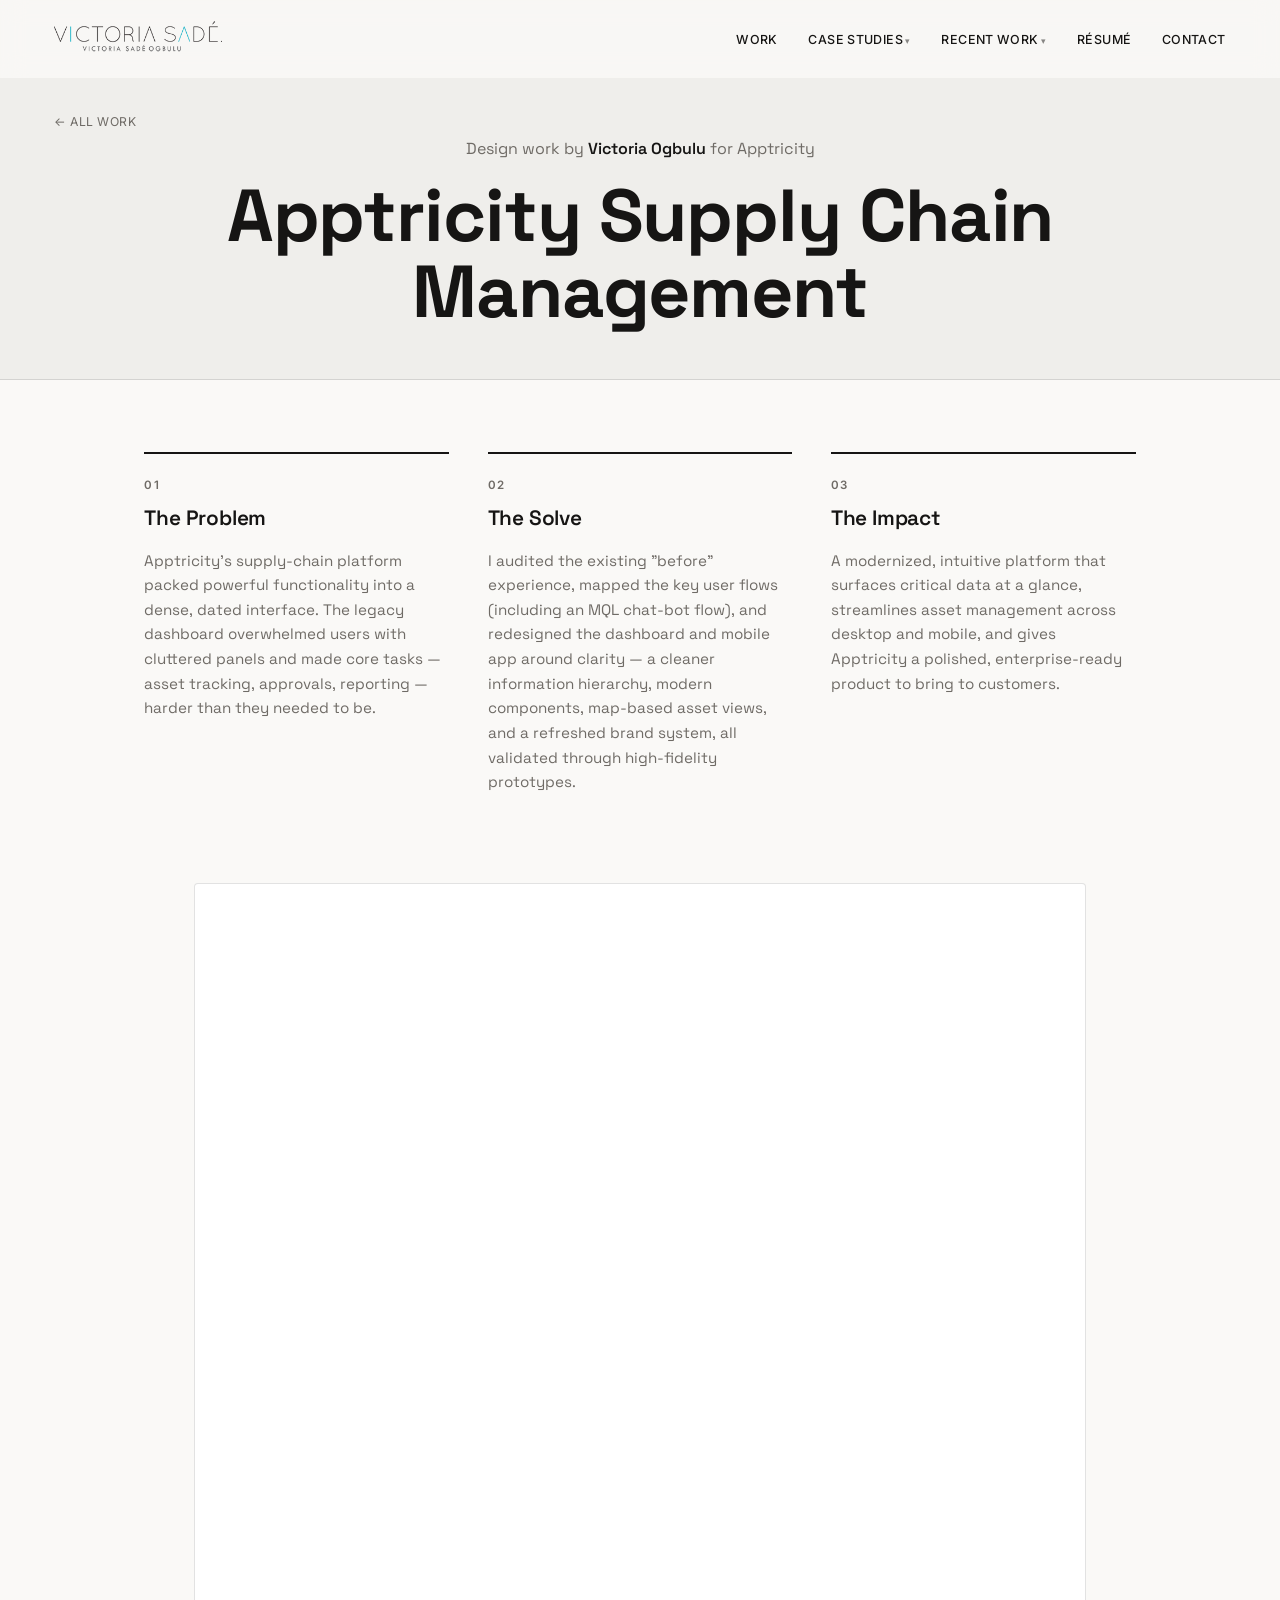
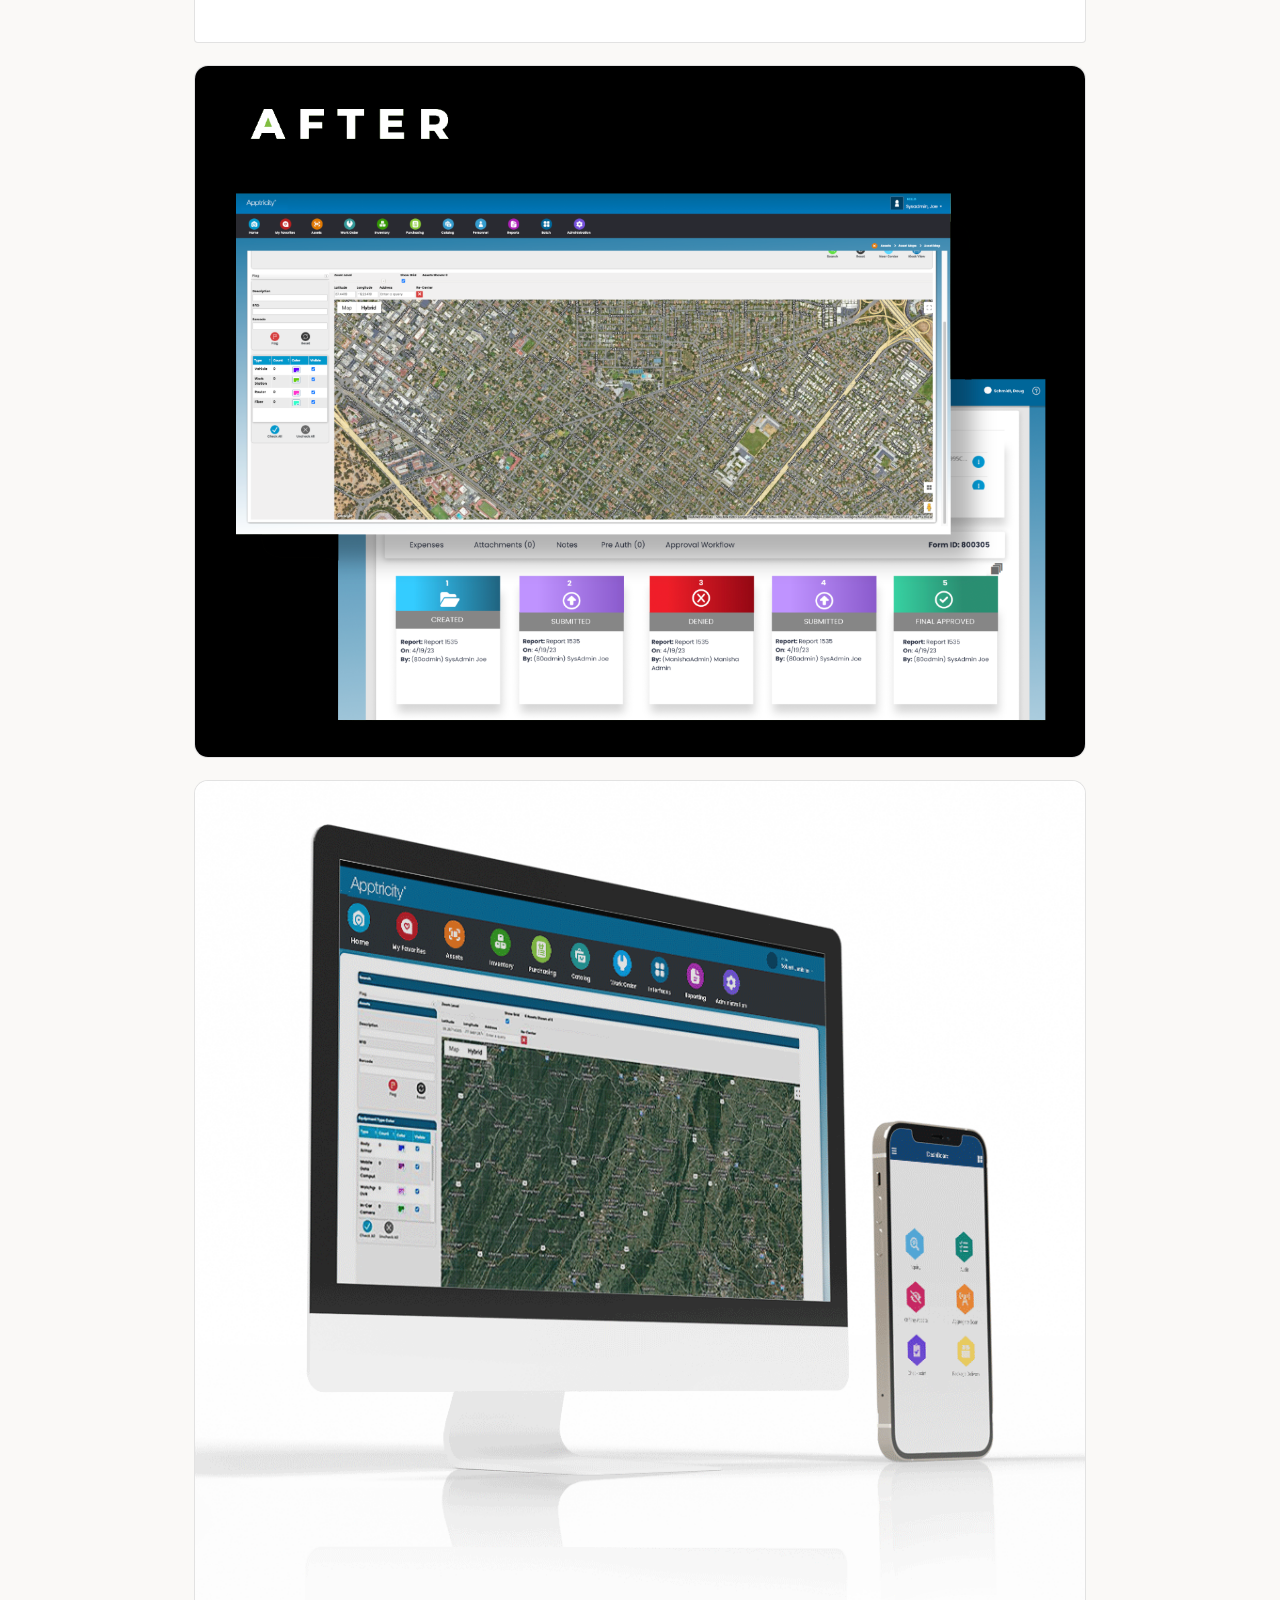
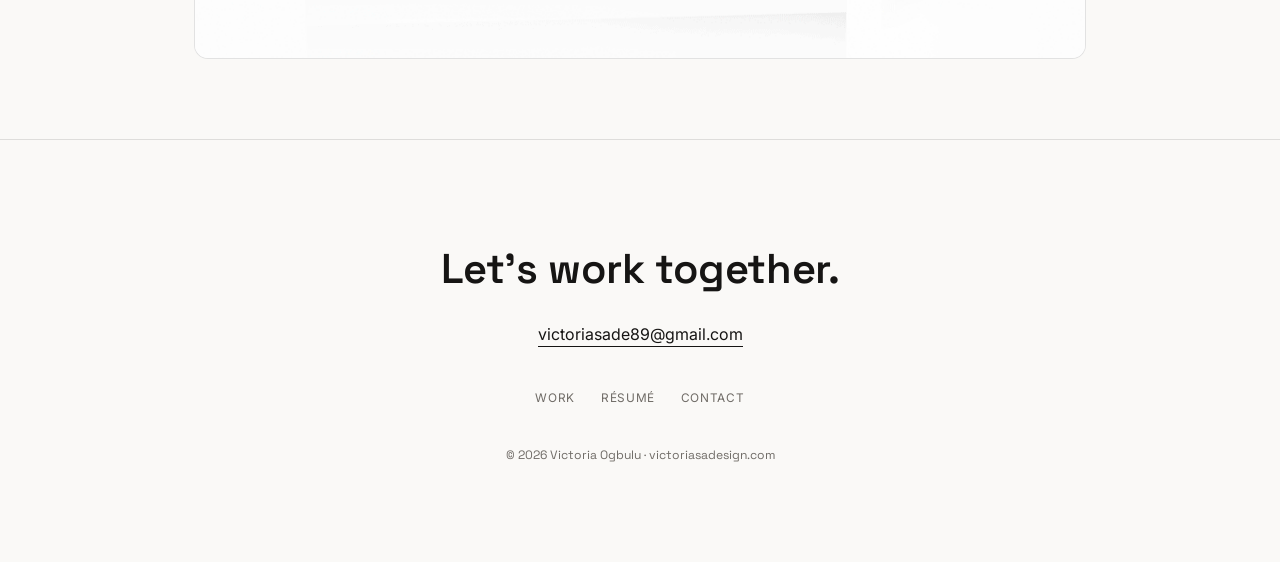
==== apptricity.html @ 8e35b12e "victoriasadesign portfolio site Static portfolio: home, plus Mary Kay, Apptricity, Mouser and Sunrid" ====
<!DOCTYPE html>
<html lang="en">
<head>
<meta charset="UTF-8" />
<meta name="viewport" content="width=device-width, initial-scale=1.0" />
<title>Apptricity — victoriasadesign.com</title>
<meta name="description" content="UI/UX design, user flows and brand assets for Apptricity Supply Chain Management by Victoria Ogbulu." />
<link rel="icon" type="image/png" href="images/vo.png" />
<link rel="preconnect" href="https://fonts.googleapis.com" />
<link rel="preconnect" href="https://fonts.gstatic.com" crossorigin />
<link href="https://fonts.googleapis.com/css2?family=Inter:wght@300;400;500;600&family=Space+Grotesk:wght@300;400;500;600;700&display=swap" rel="stylesheet" />
<link rel="stylesheet" href="project.css" />
</head>
<body>
<header id="hdr">
  <a class="brand" href="index.html" aria-label="Victoria Sadé home"><img src="images/header.webp" alt="Victoria Sadé" /></a>
  <button class="nav-toggle" aria-label="Menu" onclick="document.body.classList.toggle('nav-open')">≡</button>
  <nav><ul>
    <li><a href="index.html#work">Work</a></li>
    <li class="nav-folder" tabindex="0"><span>Case Studies</span>
      <div class="drop"><a href="mary-kay-cosmetics.html">Mary Kay Cosmetics</a></div>
    </li>
    <li class="nav-folder" tabindex="0"><span>Recent Work</span>
      <div class="drop">
        <a href="sunrider.html">Sunrider</a>
        <a class="here" href="apptricity.html">Apptricity</a>
        <a href="mary-kay.html">Mary Kay</a>
        <a href="mouser.html">Mouser</a>
      </div>
    </li>
    <li><a href="resume.pdf" target="_blank" rel="noopener">Résumé</a></li>
    <li><a href="mailto:victoriasade89@gmail.com">Contact</a></li>
  </ul></nav>
</header>

<main>
  <section class="p-band">
    <a class="p-back" href="index.html#work">← All work</a>
    <p class="byline">Design work by <b>Victoria Ogbulu</b> for Apptricity</p>
    <h1>Apptricity Supply Chain Management</h1>
  </section>
  <section class="impact">
    <div class="impact-item">
      <span class="impact-num">01</span>
      <h2>The Problem</h2>
      <p>Apptricity's supply-chain platform packed powerful functionality into a dense, dated interface. The legacy dashboard overwhelmed users with cluttered panels and made core tasks — asset tracking, approvals, reporting — harder than they needed to be.</p>
    </div>
    <div class="impact-item">
      <span class="impact-num">02</span>
      <h2>The Solve</h2>
      <p>I audited the existing "before" experience, mapped the key user flows (including an MQL chat-bot flow), and redesigned the dashboard and mobile app around clarity — a cleaner information hierarchy, modern components, map-based asset views, and a refreshed brand system, all validated through high-fidelity prototypes.</p>
    </div>
    <div class="impact-item">
      <span class="impact-num">03</span>
      <h2>The Impact</h2>
      <p>A modernized, intuitive platform that surfaces critical data at a glance, streamlines asset management across desktop and mobile, and gives Apptricity a polished, enterprise-ready product to bring to customers.</p>
    </div>
  </section>

  <section class="p-media">
    <div class="figframe figframe--tall"><iframe title="Apptricity Asset Mobile Refresh prototype" loading="lazy" allowfullscreen src="https://embed.figma.com/proto/PTMqcDIQ4zmOw6ZDgvmaWs/Asset-Mobile-Refresh--Copy-?node-id=310-1631&scaling=scale-down&content-scaling=fixed&page-id=310%3A1618&starting-point-node-id=310%3A1631&embed-host=share"></iframe></div>
    <img src="images/projects/apptricity/02.png" alt="Apptricity dashboard — before and after redesign" loading="lazy" />
    <img src="images/projects/apptricity/04.png" alt="Apptricity desktop and mobile app" loading="lazy" />
  </section>
</main>

<footer>
  <div class="cta">Let's work together.</div>
  <a class="mail" href="mailto:victoriasade89@gmail.com">victoriasade89@gmail.com</a>
  <div class="foot-nav"><a href="index.html#work">Work</a><a href="resume.pdf" target="_blank" rel="noopener">Résumé</a><a href="mailto:victoriasade89@gmail.com">Contact</a></div>
  <div class="copy">© <span id="yr"></span> Victoria Ogbulu · victoriasadesign.com</div>
</footer>
<script>const h=document.getElementById('hdr');addEventListener('scroll',()=>h.classList.toggle('scrolled',scrollY>10));document.getElementById('yr').textContent=new Date().getFullYear();document.querySelectorAll('nav a').forEach(a=>a.addEventListener('click',()=>document.body.classList.remove('nav-open')));</script>
<script src="anim.js"></script>
</body>
</html>
---- project.css ----
:root{
  --bg:#faf9f7;--bg-2:#ffffff;--ink:#161514;--mut:#6f6b66;
  --line:rgba(22,21,20,.12);
  --disp:"Space Grotesk","Inter",-apple-system,BlinkMacSystemFont,"Segoe UI",sans-serif;
  --ui:"Inter",-apple-system,BlinkMacSystemFont,"Segoe UI",sans-serif;
  --body:"Space Grotesk","Inter",-apple-system,BlinkMacSystemFont,"Segoe UI",sans-serif;
}
*{margin:0;padding:0;box-sizing:border-box}
html{scroll-behavior:smooth}
body{background:var(--bg);color:var(--ink);font-family:var(--body);line-height:1.6;-webkit-font-smoothing:antialiased;overflow-x:hidden}
a{color:inherit;text-decoration:none}
img{display:block;max-width:100%}

/* header / nav (identical to homepage) */
header{position:fixed;top:0;left:0;right:0;z-index:100;display:flex;align-items:center;justify-content:space-between;padding:1.1rem clamp(1.2rem,5vw,3.4rem);background:rgba(250,249,247,.82);backdrop-filter:blur(12px);border-bottom:1px solid transparent;transition:border-color .3s,padding .3s}
header.scrolled{border-bottom-color:var(--line);padding-top:.8rem;padding-bottom:.8rem}
.brand{display:flex;align-items:center;gap:.6rem}
.brand img{height:42px;width:auto}
nav ul{list-style:none;display:flex;align-items:center;gap:clamp(1rem,2.4vw,2.1rem)}
nav a,.nav-folder>span{font-family:var(--ui);font-size:.78rem;font-weight:500;letter-spacing:.03em;text-transform:uppercase;color:var(--ink);cursor:pointer;padding:.3rem 0;position:relative;white-space:nowrap}
nav a::after{content:"";position:absolute;left:0;right:100%;bottom:-2px;height:1px;background:var(--ink);transition:right .28s ease}
nav a:hover::after{right:0}
.nav-folder{position:relative}
.nav-folder>span::after{content:" ▾";opacity:.5;font-size:.7em}
.nav-folder .drop{position:absolute;top:100%;left:50%;transform:translateX(-50%) translateY(6px);background:var(--bg-2);border:1px solid var(--line);border-radius:10px;padding:.5rem;min-width:190px;display:flex;flex-direction:column;gap:.1rem;opacity:0;visibility:hidden;transition:.2s;box-shadow:0 18px 40px -18px rgba(0,0,0,.25)}
.nav-folder:hover .drop,.nav-folder:focus-within .drop{opacity:1;visibility:visible;transform:translateX(-50%) translateY(4px)}
.drop a{padding:.5rem .7rem;border-radius:7px;text-transform:none;letter-spacing:0;font-size:.82rem}
.drop a::after{display:none}
.drop a:hover{background:var(--bg)}
.drop a.here{background:var(--bg);font-weight:600}
.nav-toggle{display:none;background:none;border:0;cursor:pointer;font-family:var(--disp);font-size:1.3rem}

/* project hero */
.p-hero{padding:9rem clamp(1.2rem,5vw,3.4rem) 2.5rem;max-width:1000px;margin:0 auto}
.p-back{font-family:var(--ui);font-size:.76rem;letter-spacing:.04em;text-transform:uppercase;color:var(--mut);display:inline-block;margin-bottom:1.6rem}
.p-back:hover{color:var(--ink)}
.p-eyebrow{font-family:var(--ui);font-size:.74rem;letter-spacing:.3em;text-transform:uppercase;color:var(--mut);margin-bottom:1rem}
.p-hero h1{font-family:var(--disp);font-weight:700;letter-spacing:-.015em;line-height:1.05;font-size:clamp(2.2rem,6vw,4rem);max-width:16ch}
.p-hero .p-meta{margin-top:1.4rem;display:flex;flex-wrap:wrap;gap:.6rem 1.4rem;font-family:var(--ui);font-size:.82rem;color:var(--mut)}
.p-hero .p-meta b{color:var(--ink);font-weight:600}
.p-hero .p-desc{margin-top:1.4rem;max-width:60ch;color:var(--mut);font-size:1.02rem}

/* project media stack */
.p-media{max-width:1000px;margin:0 auto;padding:1rem clamp(1.2rem,5vw,3.4rem) 2rem;display:flex;flex-direction:column;gap:1.4rem}
.p-media img{width:100%;height:auto;border-radius:14px;border:1px solid var(--line);background:#fff}

/* centered feature hero on a light band (matches live project template) */
.p-band{position:relative;background:#efeeeb;padding:8.5rem clamp(1.2rem,5vw,3.4rem) 3rem;text-align:center;border-bottom:1px solid var(--line)}
.p-band .p-back{position:absolute;top:7rem;left:clamp(1.2rem,5vw,3.4rem);margin:0}
.p-band .byline{font-family:var(--body);font-size:1rem;color:var(--mut);margin-bottom:1rem}
.p-band .byline b{color:var(--ink);font-weight:600}
.p-band h1{font-family:var(--disp);font-weight:700;letter-spacing:-.015em;line-height:1.04;font-size:clamp(2.2rem,6.5vw,4.6rem)}

/* two-up gallery — masonry so uneven-height emails pack tightly */
.p-media.grid2{display:block;column-count:2;column-gap:1.1rem;max-width:1120px;padding-top:2.4rem}
.p-media.grid2 img{border:0;border-radius:3px;margin:0 0 1.1rem;break-inside:avoid}
@media(max-width:680px){.p-media.grid2{column-count:1}}

/* title over a background-image banner (Mary Kay, Mouser) */
.p-band--img{background-size:cover;background-position:center;background-color:#f4dbe4}
/* overview / byline sub-band under an image banner */
.p-subband{background:#efeeeb;text-align:center;padding:2.6rem clamp(1.2rem,5vw,3.4rem) 3rem;border-bottom:1px solid var(--line)}
.p-subband .over{font-family:var(--body);font-size:.92rem;color:var(--ink);margin-bottom:1rem}
.p-subband .byline{font-family:var(--body);font-size:1rem;color:var(--ink)}
.p-subband .byline b{font-weight:600}

/* three-up row (Mouser) */
.p-media.grid3{display:grid;grid-template-columns:repeat(3,1fr);gap:1.1rem;max-width:1120px;padding-top:2.4rem;align-items:start}
.p-media.grid3 img{border:0;border-radius:3px}
@media(max-width:760px){.p-media.grid3{grid-template-columns:1fr;max-width:560px}}

/* figma prototype embeds */
.p-media.figma2{display:grid;grid-template-columns:1fr 1fr;gap:2.2rem 1.4rem;max-width:1120px;padding-top:2.4rem;align-items:start}
.p-media.figma2 figure{margin:0}
.p-media.figma2 figcaption{font-family:var(--body);font-weight:600;font-size:.92rem;text-align:center;margin-bottom:.8rem}
.figframe{width:100%;height:640px;border:1px solid var(--line);border-radius:4px;overflow:hidden;background:#fff}
.figframe iframe{width:100%;height:100%;border:0;display:block}
.figframe--tall{height:760px}
@media(max-width:680px){.p-media.figma2{grid-template-columns:1fr}.figframe{height:520px}}

/* two-up captioned prototype gallery (Mary Kay) */
.p-media.grid2cap{display:grid;grid-template-columns:1fr 1fr;gap:2rem 1.4rem;max-width:1120px;padding-top:2.4rem;align-items:start}
.p-media.grid2cap figure{margin:0}
.p-media.grid2cap figcaption{font-family:var(--body);font-weight:600;font-size:.92rem;text-align:center;margin-bottom:.8rem}
.p-media.grid2cap img{border:1px solid var(--line);border-radius:3px}
@media(max-width:680px){.p-media.grid2cap{grid-template-columns:1fr}}

/* footer (identical to homepage) */
footer{padding:clamp(3.5rem,8vw,6rem) clamp(1.2rem,5vw,3.4rem);border-top:1px solid var(--line);text-align:center;margin-top:3rem}
footer .cta{font-family:var(--disp);font-weight:600;font-size:clamp(1.6rem,4.5vw,2.6rem);letter-spacing:-.01em;margin-bottom:1.2rem}
footer .mail{font-family:var(--ui);font-size:1rem;border-bottom:1px solid var(--ink);padding-bottom:2px}
footer .foot-nav{margin-top:2.6rem;display:flex;gap:1.6rem;justify-content:center;flex-wrap:wrap;font-family:var(--ui);font-size:.74rem;letter-spacing:.06em;text-transform:uppercase;color:var(--mut)}
footer .copy{margin-top:2.4rem;font-size:.76rem;color:var(--mut)}

@media(max-width:820px){
  .nav-toggle{display:block}
  nav ul{position:fixed;top:0;right:0;height:100vh;width:min(78vw,320px);flex-direction:column;align-items:flex-start;justify-content:center;gap:1.4rem;padding:2rem;background:var(--bg-2);border-left:1px solid var(--line);transform:translateX(100%);transition:transform .35s cubic-bezier(.16,1,.3,1)}
  body.nav-open nav ul{transform:translateX(0)}
  body.nav-open{overflow:hidden}
  .nav-folder .drop{position:static;transform:none;opacity:1;visibility:visible;box-shadow:none;border:0;padding:.3rem 0 .3rem .8rem;min-width:0}
  .nav-folder>span::after{content:""}
}

/* ===== case study page ===== */
.cs-hero{background:#efeeeb;padding:8rem clamp(1.2rem,5vw,3.4rem) 3.5rem;position:relative;border-bottom:1px solid var(--line)}
.cs-hero .p-back{position:absolute;top:6.5rem;left:clamp(1.2rem,5vw,3.4rem);margin:0}
.cs-hero-grid{max-width:1100px;margin:0 auto;display:grid;grid-template-columns:1.25fr 1fr;gap:2.6rem;align-items:center}
.cs-hero h1{font-family:var(--disp);font-weight:700;font-size:clamp(2rem,5vw,3.4rem);letter-spacing:-.015em;line-height:1.05;margin-bottom:1rem}
.cs-eyebrow{font-family:var(--ui);text-transform:uppercase;letter-spacing:.14em;font-size:.72rem;color:var(--mut);margin-bottom:1.3rem}
.cs-hero-grid p{color:var(--mut);margin-bottom:1rem;max-width:54ch;font-size:.98rem}
.cs-hero-grid img{width:100%;border-radius:8px;border:1px solid var(--line)}
@media(max-width:760px){.cs-hero-grid{grid-template-columns:1fr}}

.cs-full{width:100%;display:block}

.cs-info{max-width:1100px;margin:0 auto;padding:clamp(3rem,7vw,5rem) clamp(1.2rem,5vw,3.4rem);display:grid;grid-template-columns:1fr 1fr;gap:3rem}
.cs-info h2{font-family:var(--disp);font-weight:600;font-size:1.45rem;margin:0 0 .7rem}
.cs-info h2.mt{margin-top:2.2rem}
.cs-info h3{font-family:var(--disp);font-weight:600;font-size:1.15rem;margin:1.8rem 0 .45rem}
.cs-info h3.first{margin-top:0}
.cs-info p{color:var(--mut);margin-bottom:.6rem;font-size:.96rem}
.cs-info ul{color:var(--mut);padding-left:1.1rem;margin-top:.7rem;font-size:.96rem}
.cs-info li{margin-bottom:.4rem}
.cs-tools{display:flex;gap:1rem;align-items:center;margin-top:.4rem}
.cs-tools img{width:40px;height:40px;object-fit:contain}
@media(max-width:760px){.cs-info{grid-template-columns:1fr;gap:1.4rem}}

.cs-phone{background:#f4dbe4}
.cs-phone img{width:100%;max-width:1100px;margin:0 auto;display:block}

.cs-section{max-width:1100px;margin:0 auto;padding:clamp(3rem,7vw,5rem) clamp(1.2rem,5vw,3.4rem)}
.cs-section.bt{border-top:1px solid var(--line)}
.cs-section h2{font-family:var(--disp);font-weight:600;font-size:clamp(1.5rem,3.6vw,2.2rem);text-align:center;margin-bottom:.7rem}
.cs-section .lead{text-align:center;color:var(--mut);max-width:56ch;margin:0 auto 2.4rem;font-size:.98rem}
.cs-grid{display:grid;grid-template-columns:repeat(3,1fr);gap:1.8rem 1.2rem;margin-top:1rem}
.cs-grid figure{margin:0}
.cs-grid figcaption{font-family:var(--ui);font-size:.74rem;text-transform:uppercase;letter-spacing:.05em;color:var(--mut);text-align:center;margin-top:.7rem}
.cs-grid img{width:100%;border:1px solid var(--line);border-radius:6px;background:#fff}
@media(max-width:760px){.cs-grid{grid-template-columns:1fr 1fr}}
@media(max-width:520px){.cs-grid{grid-template-columns:1fr}}
.cs-img{width:100%;border-radius:8px;margin:1.4rem 0 0;border:1px solid var(--line)}
.cs-cta{text-align:center;margin-top:2.4rem}
.cs-btn{display:inline-block;font-family:var(--ui);font-size:.78rem;letter-spacing:.05em;text-transform:uppercase;border:1px solid var(--ink);border-radius:40px;padding:.8rem 1.7rem;transition:.25s}
.cs-btn:hover{background:var(--ink);color:#fff}

/* ===== problem / process / impact ===== */
.impact{max-width:1100px;margin:0 auto;padding:clamp(2.8rem,6vw,4.5rem) clamp(1.2rem,5vw,3.4rem);display:grid;grid-template-columns:repeat(3,1fr);gap:2.4rem}
.impact-item{border-top:2px solid var(--ink);padding-top:1.1rem}
.impact-num{font-family:var(--ui);font-weight:600;font-size:.72rem;letter-spacing:.14em;color:var(--mut)}
.impact-item h2{font-family:var(--disp);font-weight:600;font-size:1.3rem;letter-spacing:-.01em;margin:.35rem 0 .8rem}
.impact-item p{color:var(--mut);font-size:.95rem;line-height:1.62}
@media(max-width:760px){.impact{grid-template-columns:1fr;gap:1.9rem}}

/* ===== luxury motion ===== */
.anim-ready .reveal{opacity:0;transform:translateY(26px);transition:opacity 1s cubic-bezier(.16,1,.3,1),transform 1s cubic-bezier(.16,1,.3,1)}
.anim-ready .reveal.in{opacity:1;transform:none}
.scroll-progress{position:fixed;top:0;left:0;height:2px;width:100%;transform:scaleX(0);transform-origin:left center;background:linear-gradient(90deg,#2aa9bd,#7fdcea);z-index:300;pointer-events:none;will-change:transform}
.cs-phone img{will-change:transform}
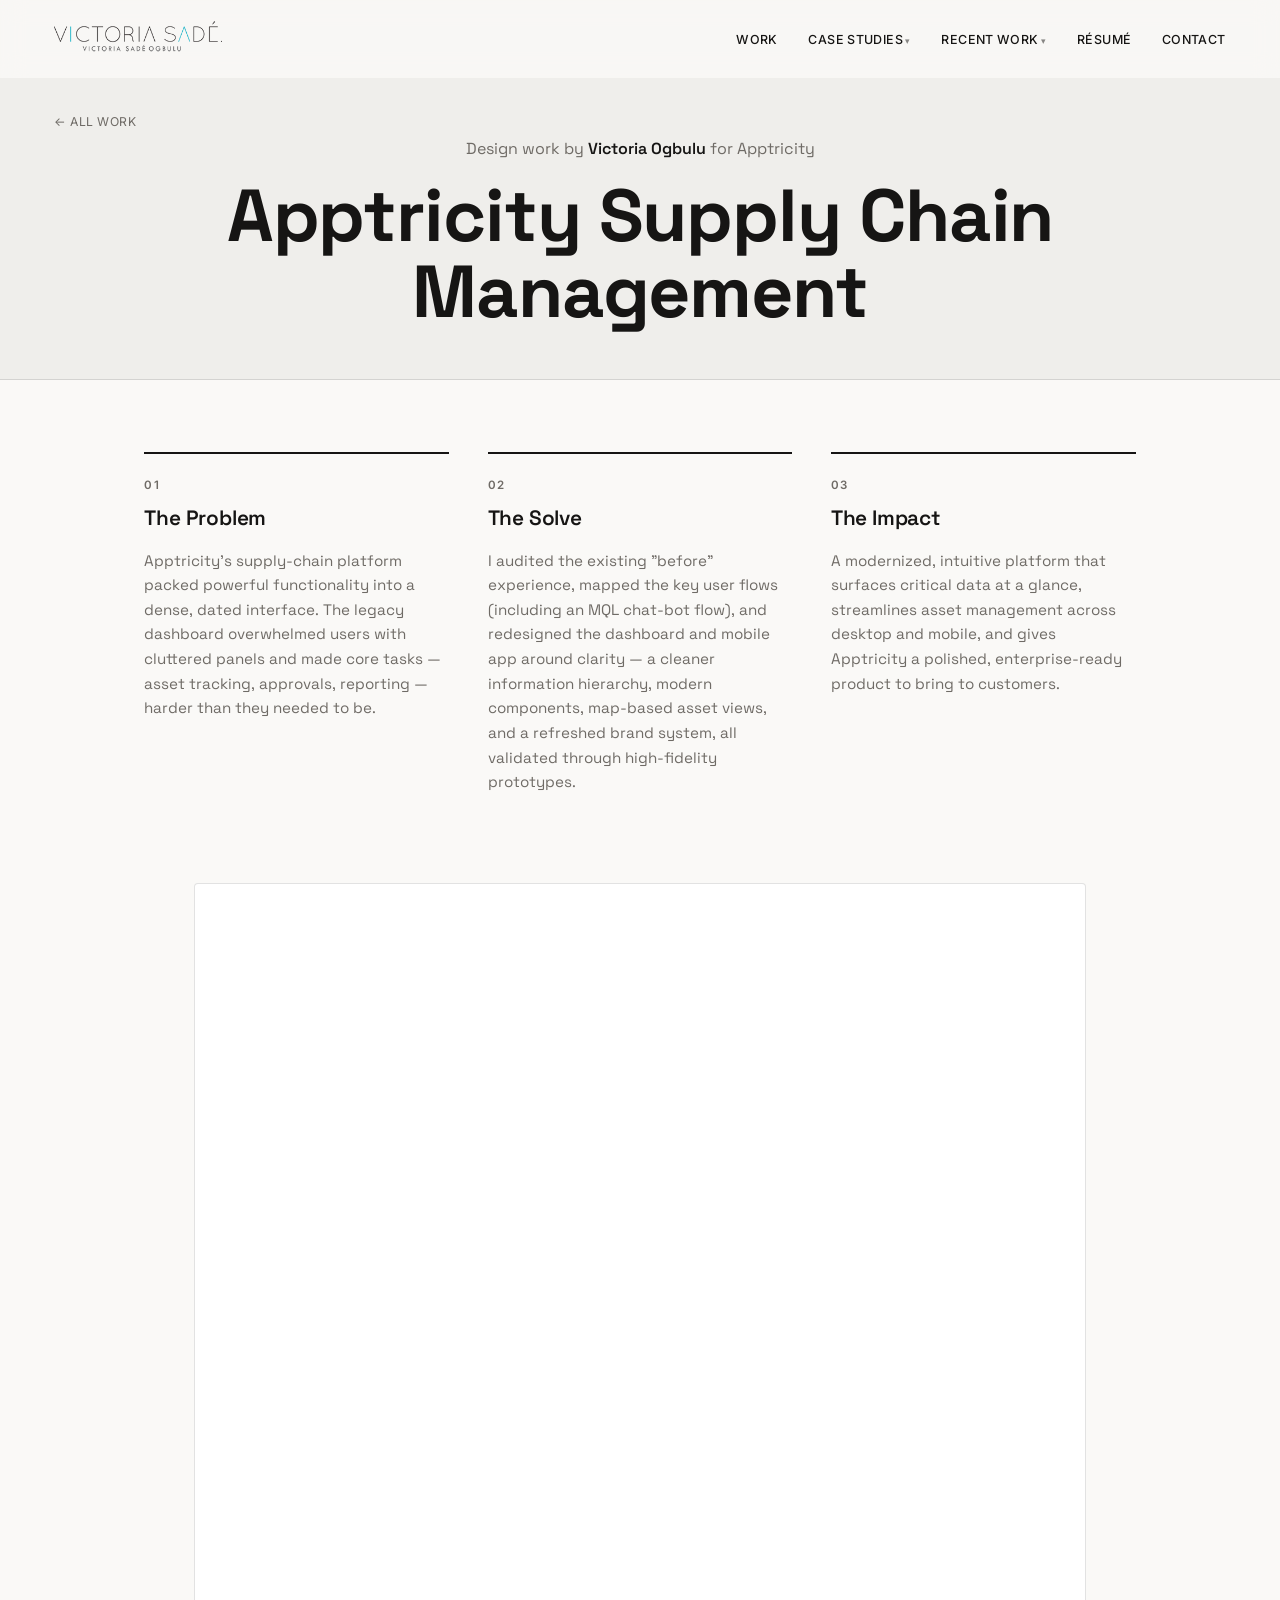
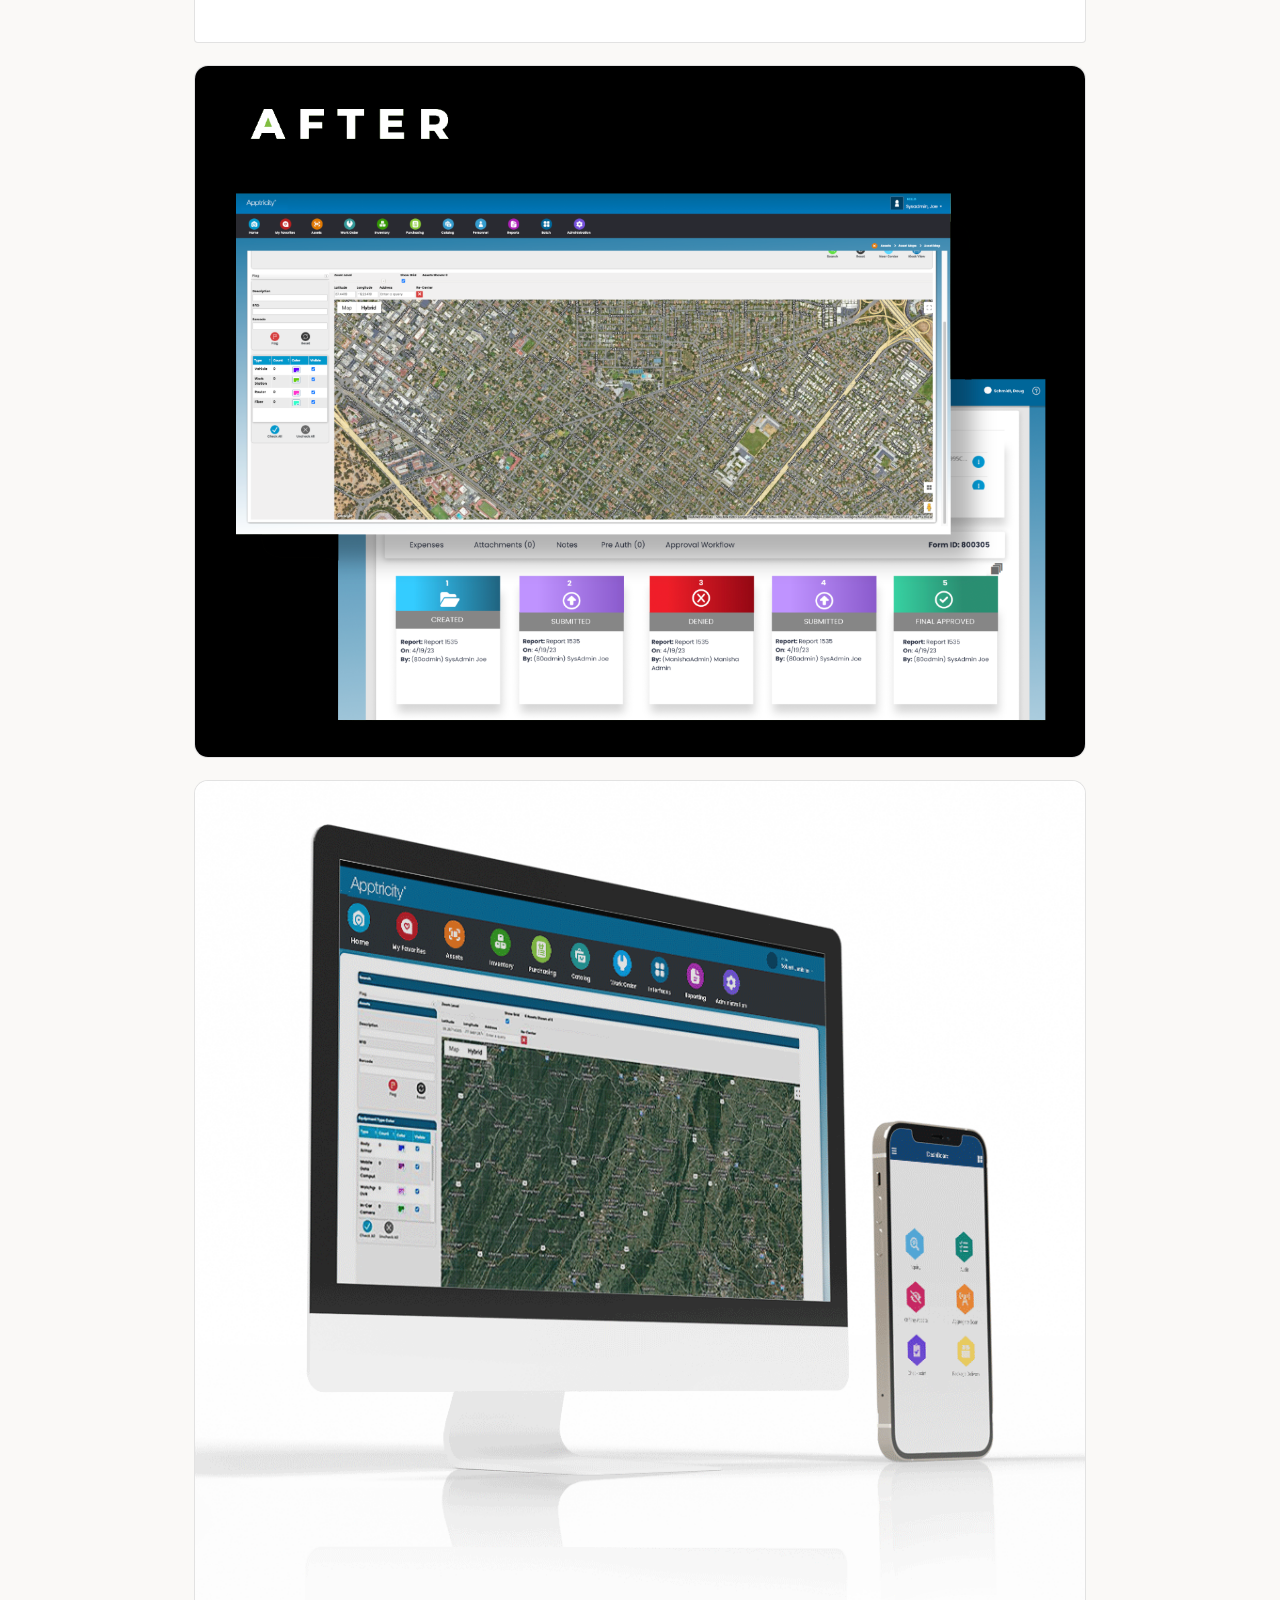
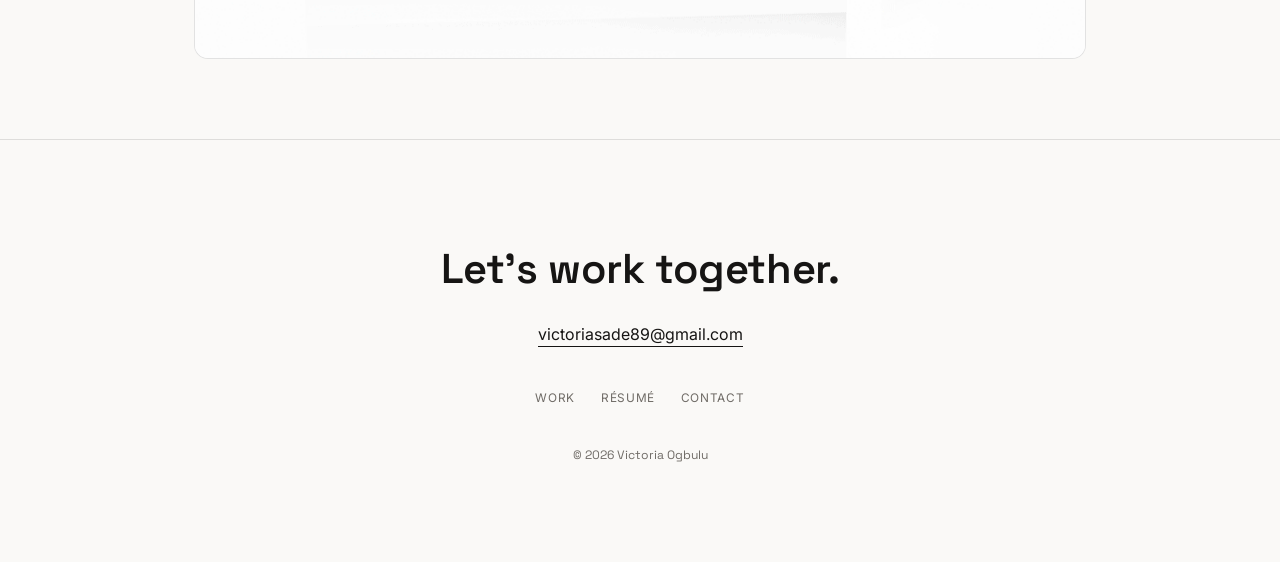
==== commit bc22ca69: "Drop victoriasadesign.com from footers and page titles The site lives at victoriaogbulu.github.io; p" ====
--- a/apptricity.html
+++ b/apptricity.html
@@ -3,7 +3,7 @@
 <head>
 <meta charset="UTF-8" />
 <meta name="viewport" content="width=device-width, initial-scale=1.0" />
-<title>Apptricity — victoriasadesign.com</title>
+<title>Apptricity — Victoria Sadé</title>
 <meta name="description" content="UI/UX design, user flows and brand assets for Apptricity Supply Chain Management by Victoria Ogbulu." />
 <link rel="icon" type="image/png" href="images/vo.png" />
 <link rel="preconnect" href="https://fonts.googleapis.com" />
@@ -68,7 +68,7 @@
   <div class="cta">Let's work together.</div>
   <a class="mail" href="mailto:victoriasade89@gmail.com">victoriasade89@gmail.com</a>
   <div class="foot-nav"><a href="index.html#work">Work</a><a href="resume.pdf" target="_blank" rel="noopener">Résumé</a><a href="mailto:victoriasade89@gmail.com">Contact</a></div>
-  <div class="copy">© <span id="yr"></span> Victoria Ogbulu · victoriasadesign.com</div>
+  <div class="copy">© <span id="yr"></span> Victoria Ogbulu</div>
 </footer>
 <script>const h=document.getElementById('hdr');addEventListener('scroll',()=>h.classList.toggle('scrolled',scrollY>10));document.getElementById('yr').textContent=new Date().getFullYear();document.querySelectorAll('nav a').forEach(a=>a.addEventListener('click',()=>document.body.classList.remove('nav-open')));</script>
 <script src="anim.js"></script>
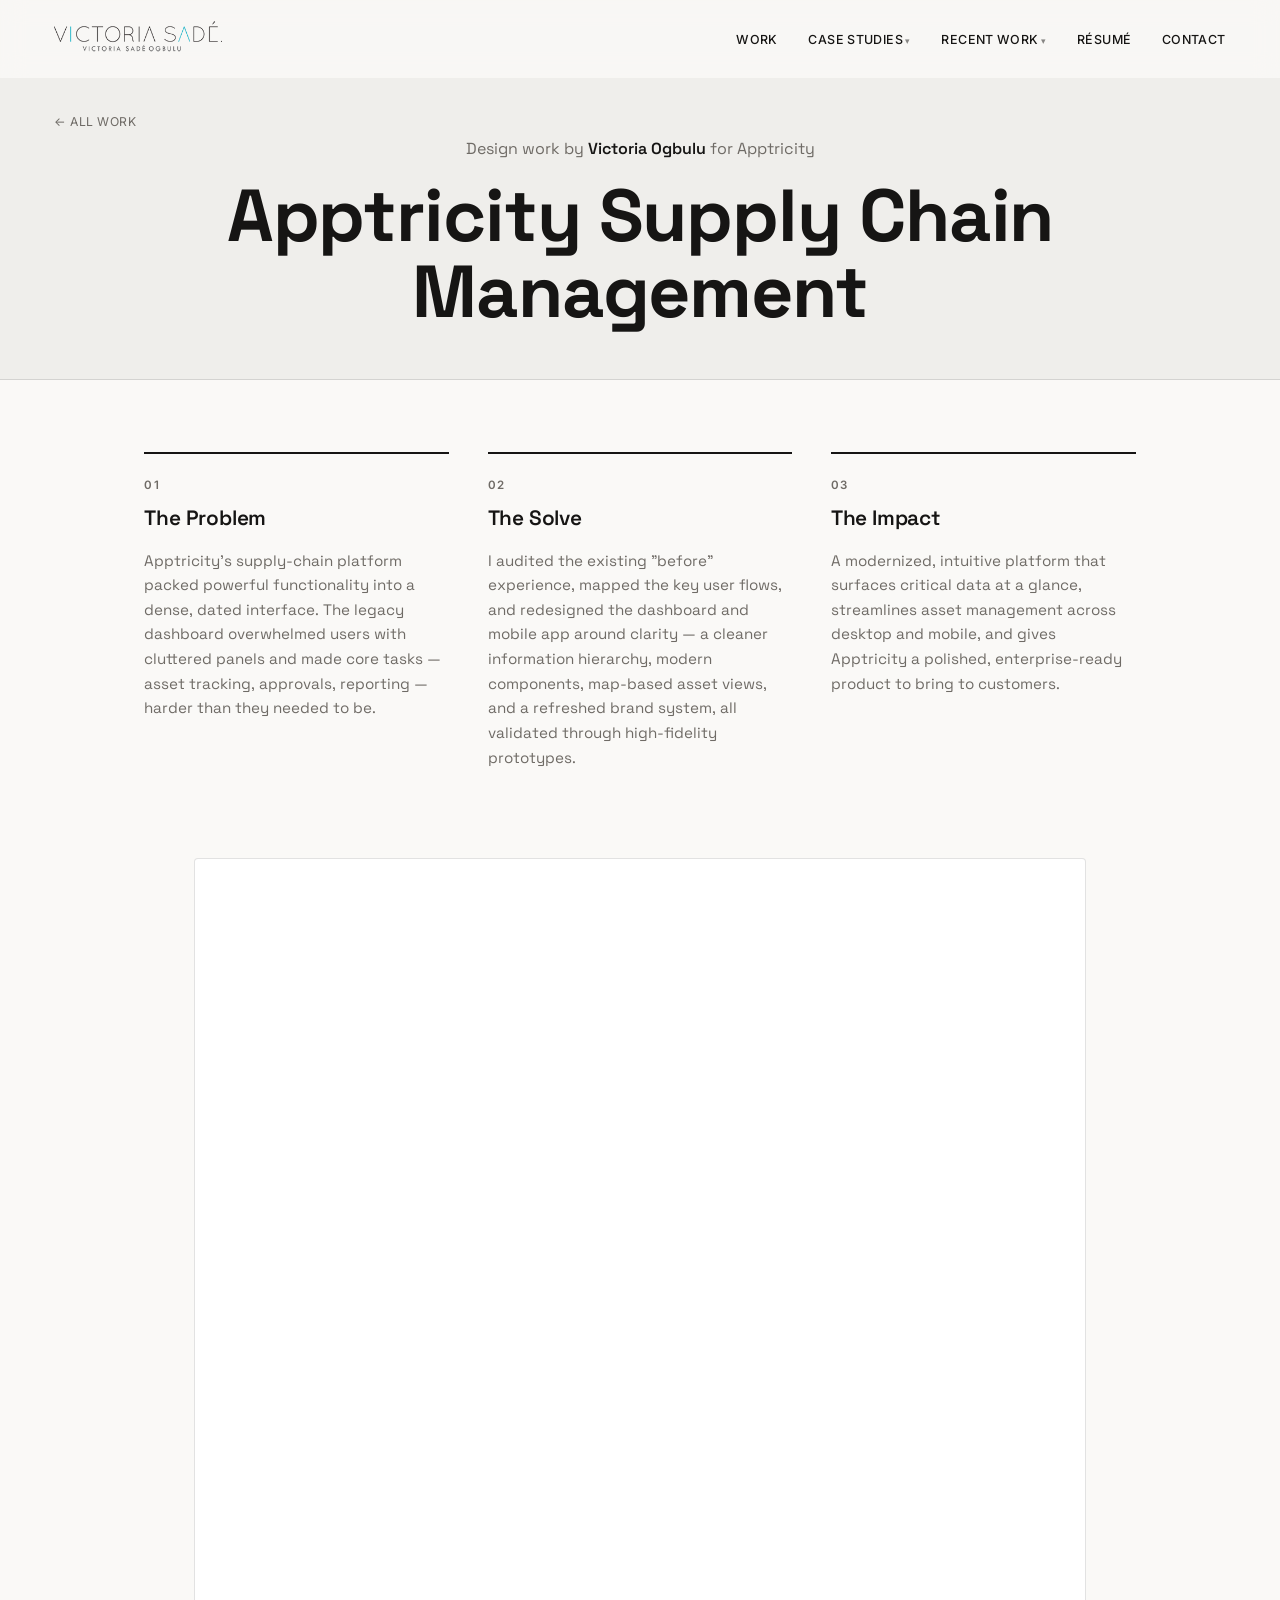
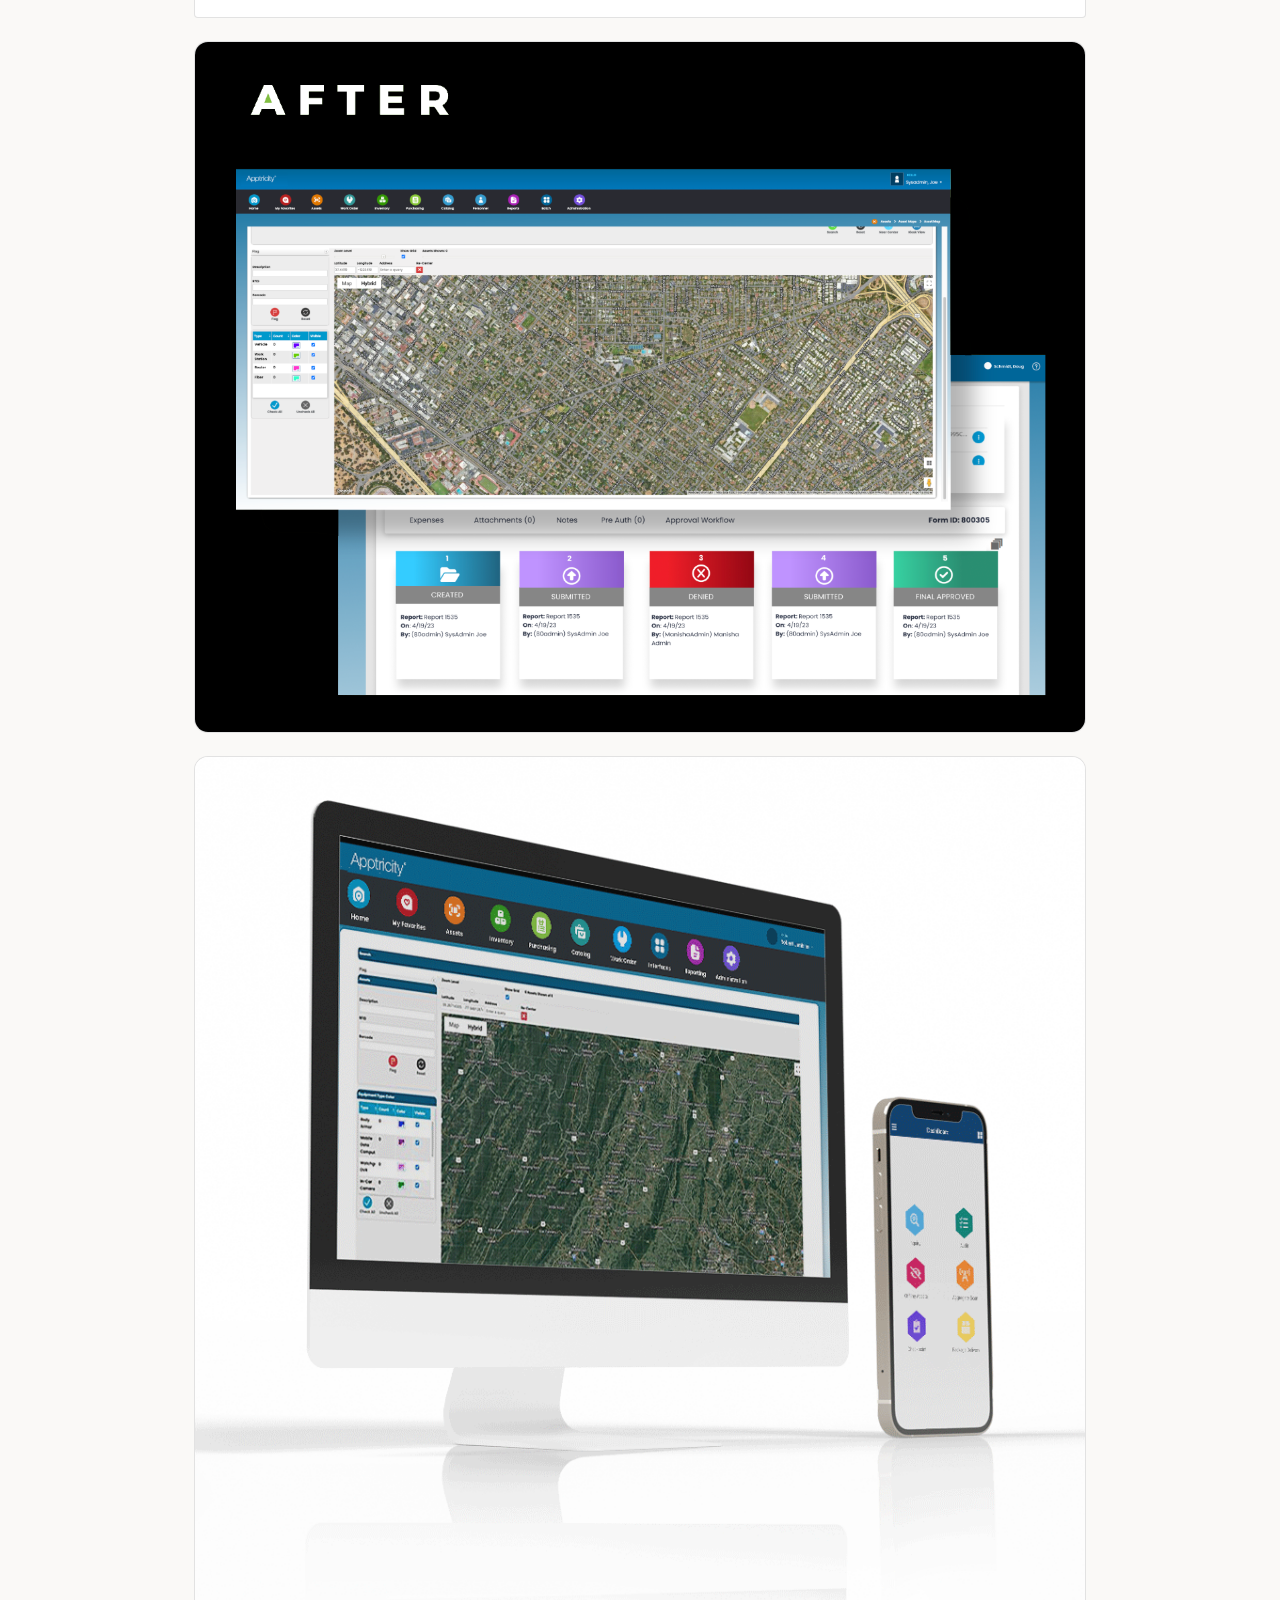
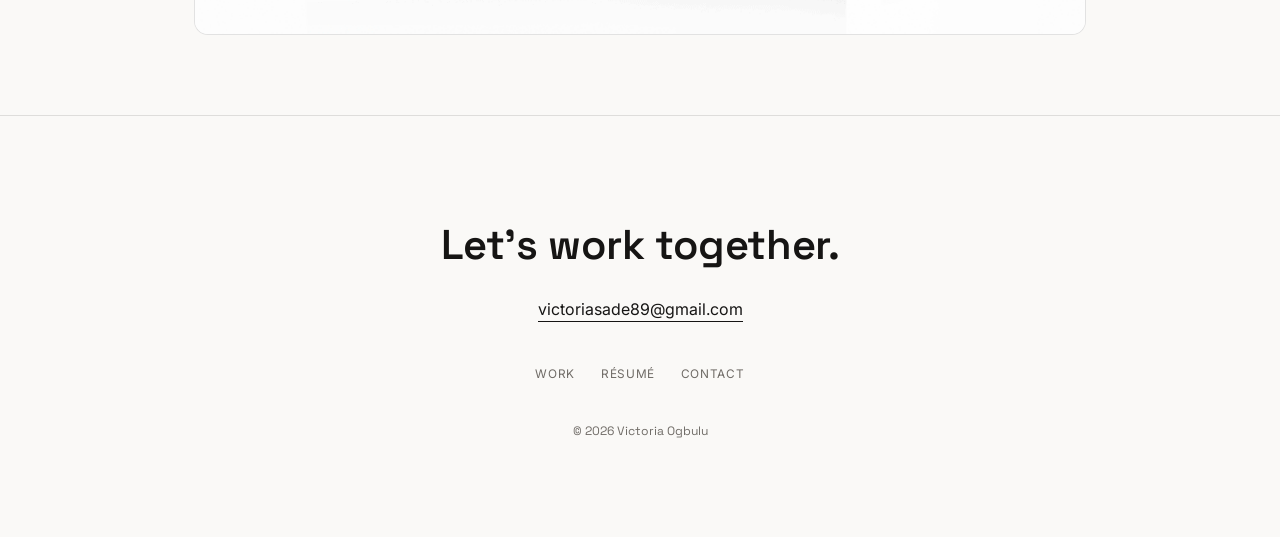
==== commit d55f5bf2: "Drop the MQL chat-bot mention from the Apptricity summary" ====
--- a/apptricity.html
+++ b/apptricity.html
@@ -48,7 +48,7 @@
     <div class="impact-item">
       <span class="impact-num">02</span>
       <h2>The Solve</h2>
-      <p>I audited the existing "before" experience, mapped the key user flows (including an MQL chat-bot flow), and redesigned the dashboard and mobile app around clarity — a cleaner information hierarchy, modern components, map-based asset views, and a refreshed brand system, all validated through high-fidelity prototypes.</p>
+      <p>I audited the existing "before" experience, mapped the key user flows, and redesigned the dashboard and mobile app around clarity — a cleaner information hierarchy, modern components, map-based asset views, and a refreshed brand system, all validated through high-fidelity prototypes.</p>
     </div>
     <div class="impact-item">
       <span class="impact-num">03</span>
